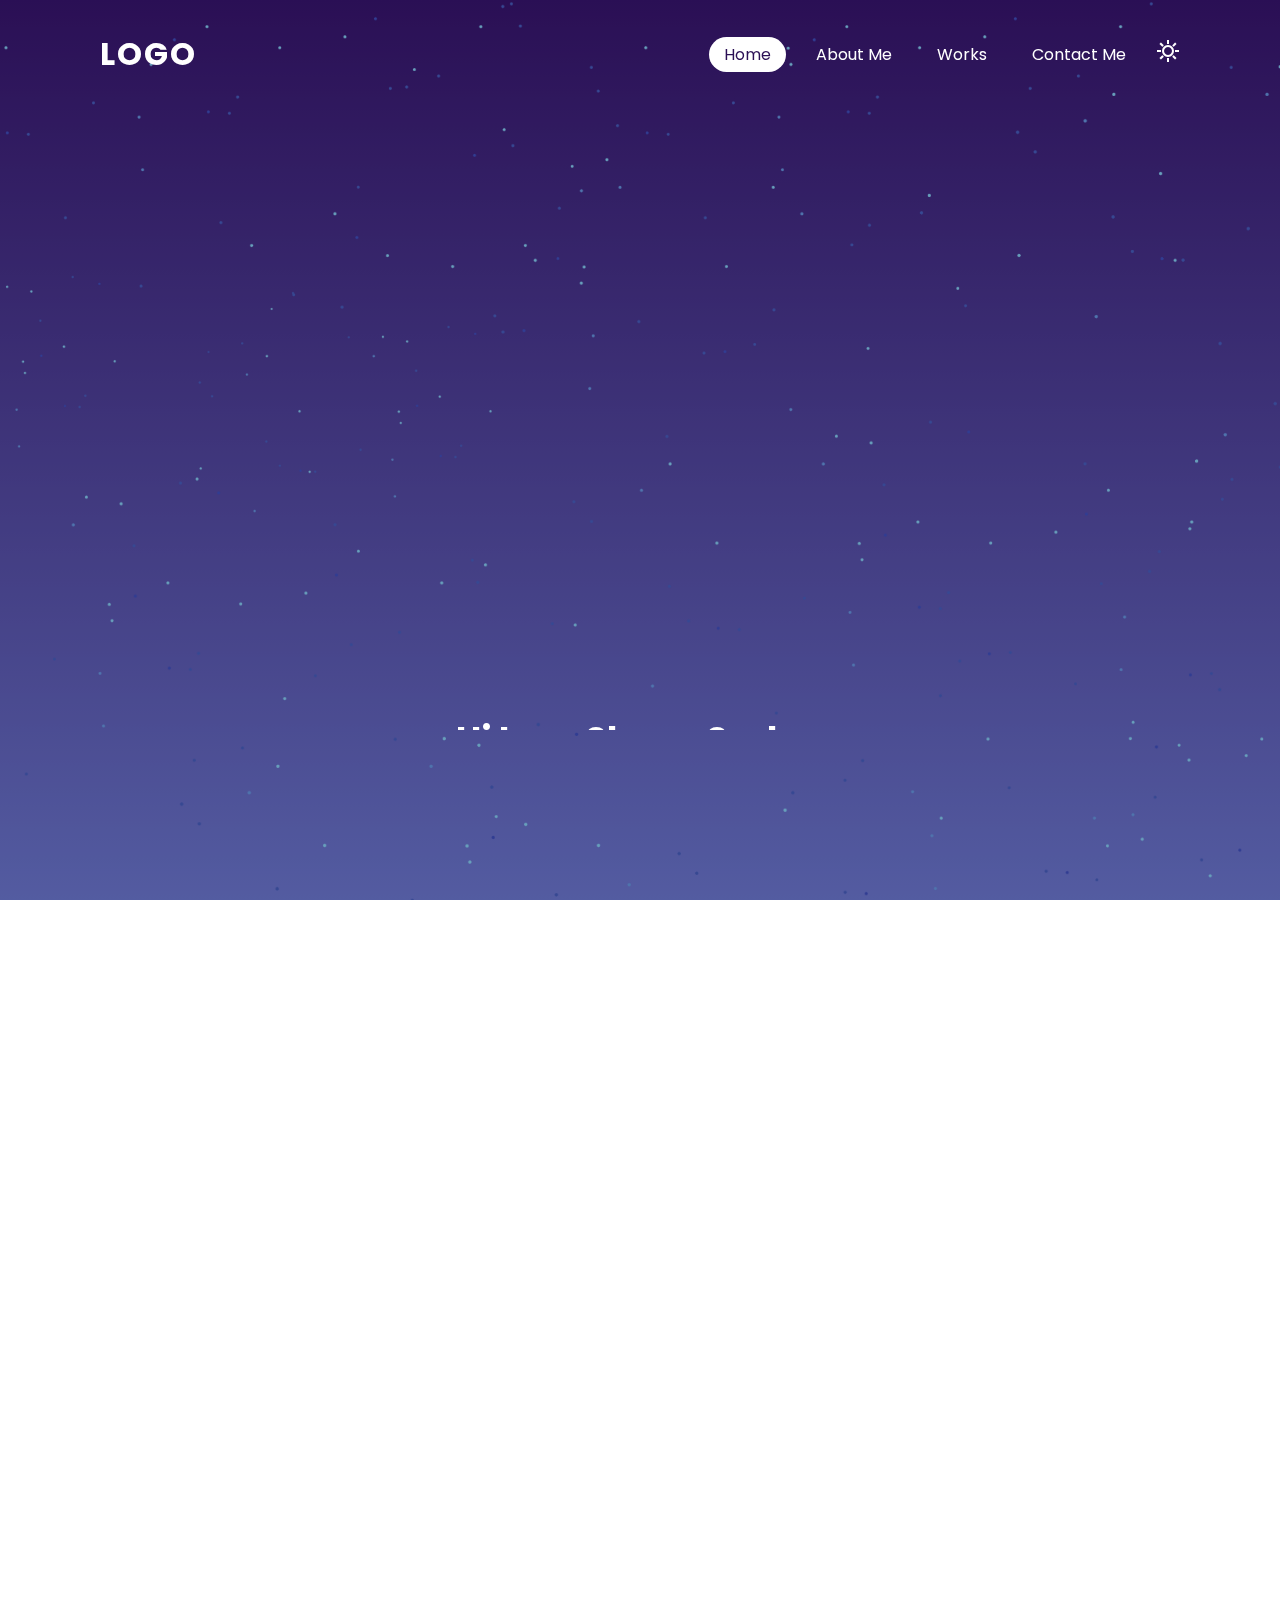
==== index.html @ 3e972405 "_init_()" ====
<!DOCTYPE html>
<html lang="en">

<head>
    <meta charset="UTF-8">
    <meta http-equiv="X-UA-Compatible" content="IE=edge">
    <meta name="viewport" content="width=device-width, initial-scale=1.0">
    <!-- custom css cdn link for sliding switch -->
    <link rel="stylesheet"
        href="https://fonts.googleapis.com/css2?family=Material+Symbols+Outlined:opsz,wght,FILL,GRAD@40,200,1,200" />
    <link rel="stylesheet" href="https://cdnjs.cloudflare.com/ajax/libs/font-awesome/6.2.0/css/all.min.css"
        integrity="sha512-xh6O/CkQoPOWDdYTDqeRdPCVd1SpvCA9XXcUnZS2FmJNp1coAFzvtCN9BmamE+4aHK8yyUHUSCcJHgXloTyT2A=="
        crossorigin="anonymous" referrerpolicy="no-referrer" />
    <link rel="stylesheet" href="css/style.css">
    <title>Portfolio</title>
</head>

<body class="dark">
    <!-- Navigation__Part -->

    <header>
        <a href="" class="logo">Logo</a>



        <nav>
            <ul>
                <li><a href="" class="nav-link active">Home</a></li>
                <li><a href="" class="nav-link">About Me</a></li>
                <li><a href="" class="nav-link">Works</a></li>
                <li><a href="pages/contact.html" class="nav-link">Contact Me</a></li>
                <li><span class="material-symbols-outlined light"">sunny</span>
                </li>
            </ul>
        </nav>
    </header>

    <!-- Main Section -->
    <main>
        <section id="main">
            <div class="name">
                <h1 class="myname">Hi I am Shuvo Sarker</h1>
                <h2 class="designation" style="font-size: 0.9em;"><i>Front-End Web developer, UI/UX designer</i></h2>
            </div>

        </section>

        <section></section>


    </main>


</body>
<script src="https://cdnjs.cloudflare.com/ajax/libs/jquery/3.6.1/jquery.min.js"
    integrity="sha512-aVKKRRi/Q/YV+4mjoKBsE4x3H+BkegoM/em46NNlCqNTmUYADjBbeNefNxYV7giUp0VxICtqdrbqU7iVaeZNXA=="
    crossorigin="anonymous" referrerpolicy="no-referrer"></script>
<script defer src="js/main.js"></script>
<script>
    $(window).scroll(function(){
        if (window.scrollY > 10 ){
            $('h1.myname').css('transform','translateY(0px)')
        }
        if(window.scrollY > 50){
            $('h2.designation').css('transform','translateY(0px)')
        }
        if(window.scrollY < 50){
            $('h2.designation').css('transform','translateY(300px)')
        }
        if (window.scrollY < 10 ){
            $('h1.myname').css('transform','translateY(300px)')
        }
    })
</script>

</html>
---- css/style.css ----
@import url('https://fonts.googleapis.com/css2?family=Inter:wght@300&family=Playfair+Display:wght@700&family=Poppins:wght@100;300;400;500;600;700;900&family=Roboto+Mono:wght@600&display=swap');

* {
    margin: 0;
    padding: 0;
    box-sizing: border-box;
    font-family: 'Poppins', sans-serif;

}

:root {
    --color_dark: #2b1055;
    --color_light: #7597de;
    --color_white: #fff;
}

html {
    scroll-behavior: smooth;
}

body{
    min-height: 100vh;
}

body.dark {   
    
    background:url(../img/stars.png) ,linear-gradient(#2b1055, #6f8fd4);
    background-repeat: no-repeat;
    background-origin: border-box;
    background-size: cover;
    background-position: top;
    background-attachment: fixed;

}
body.dark::after {
    content: " ";
    position: fixed;
    top: 0;
    left: 0;
    width: 100%;
    height: 100%;
    background: #2b1055 !important;
    z-index: 2;
    opacity: 0.4;
}
body.light{
    background: url(../img/birds2.png), url(../img/birds.png), url(../img/birds3.png), linear-gradient(#e15605, rgb(254, 195, 19));
    background-repeat:no-repeat;
    background-attachment: fixed;
    background-size: 280px, 150px, 200px,auto;
    background-position: center 69vh, left top, right top,top;
}

body.light::after {
    content: " ";
    position: fixed;
    top: 0;
    left: 0;
    width: 100%;
    height: 100%;
    background: rgb(32 16 1 / 20%) !important;
    z-index: 2;
    opacity: 0.4;
}
header {
    position: fixed;
    top: 0;
    left: 0;
    width: 100%;
    padding: 30px 100px;
    display: flex;
    justify-content: space-between;
    align-items: center;
    transition: 0.6s;
    z-index: 1000000;

}

header .logo {
    color: #fff;
    text-decoration: none;
    text-transform: uppercase;
    font-weight: 700;
    letter-spacing: 2px;
    font-size: 2em;
}

header .switch {
    transform: scale(0.8);
    margin-left: 15px;
}

header input:checked+.slider {
    background-color: #1b0839;
}

header ul {
    display: flex;
    justify-content: center;
    align-items: center;

}

header ul li {
    list-style: none;
    margin-left: 15px;
}

header ul li a {
    color: #fff;
    text-decoration: none;
    padding: 6px 15px;
    border-radius: 20px;
    text-align: center;
}

header ul li span{
    color: #fff;
    cursor: pointer;
    transition: 0.5s;
    user-select: none;
}
header ul li span:hover{
    transform: rotate(360deg);
    
}
header ul li span.light:hover{
    color: rgb(255, 230, 0);
}
header ul li span.dark:hover{
    color: #2a026a;
}

header ul li a:hover,
header ul li a.active {
    background: #fff;
    color: var(--color_dark);
}

section{
    position: relative;
    padding: 100px;
    width: 100%;
    height: 100vh;
}
section#main{
    display: flex;
    justify-content: center;
    align-items: center;
}
section#main div.name{
    width: 60%;
    height: 80%;
    display: flex;
    flex-direction: column;
    justify-content: center;
    align-items: center;
    z-index: 1000;
    overflow: hidden;
}
div.name  h1.myname, h2.designation{
    color: #fff;
    font-size: 2.2em;
    transition: 1s;
    transform: translateY(300px);
}
div.name
div.part{
    height: 100vh;
}
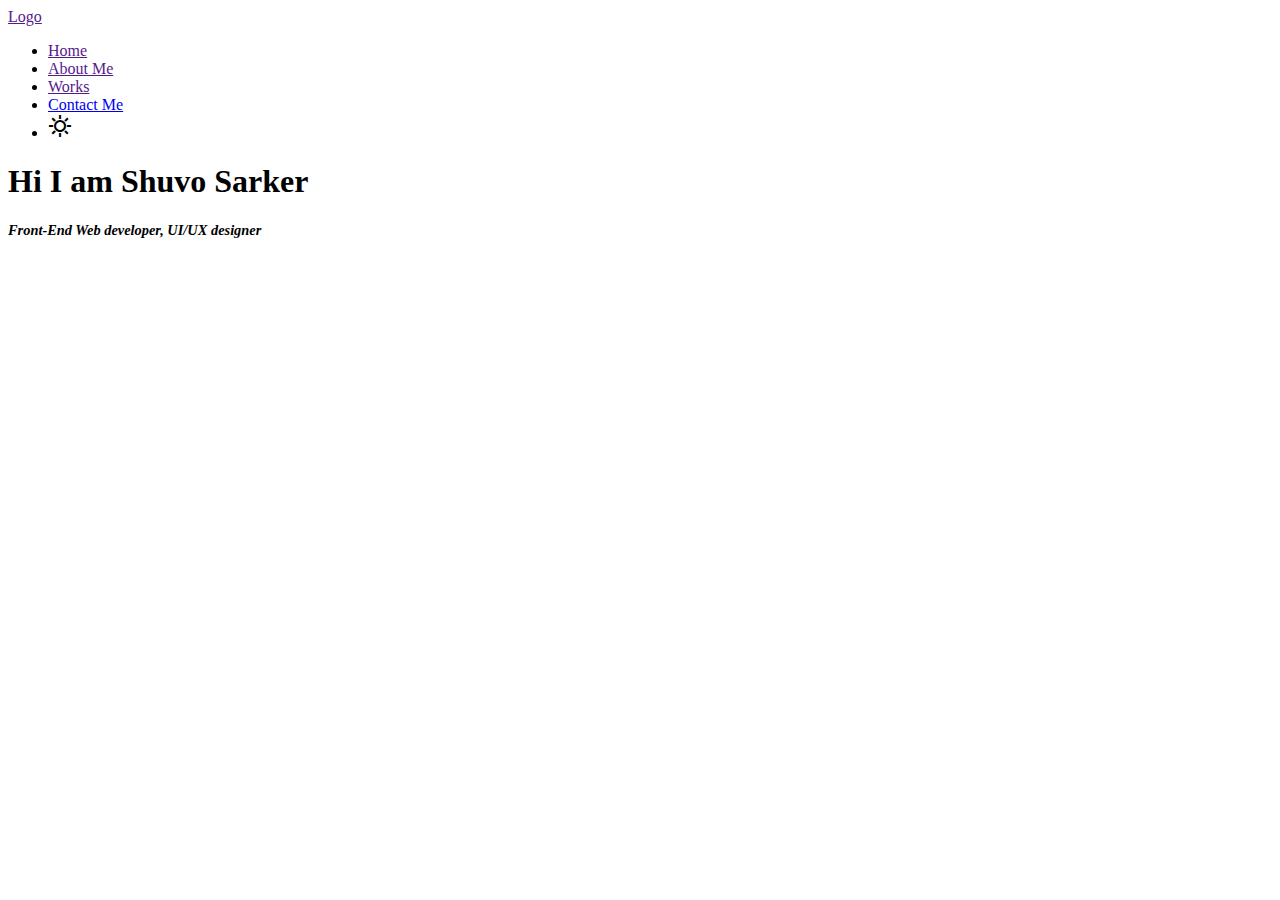
==== commit b1397eda: "a" ====
--- a/index.html
+++ b/index.html
@@ -11,7 +11,7 @@
     <link rel="stylesheet" href="https://cdnjs.cloudflare.com/ajax/libs/font-awesome/6.2.0/css/all.min.css"
         integrity="sha512-xh6O/CkQoPOWDdYTDqeRdPCVd1SpvCA9XXcUnZS2FmJNp1coAFzvtCN9BmamE+4aHK8yyUHUSCcJHgXloTyT2A=="
         crossorigin="anonymous" referrerpolicy="no-referrer" />
-    <link rel="stylesheet" href="css/style.css">
+    <link rel="stylesheet" href="/portfolio/css/style.css">
     <title>Portfolio</title>
 </head>
 
@@ -55,7 +55,7 @@
 <script src="https://cdnjs.cloudflare.com/ajax/libs/jquery/3.6.1/jquery.min.js"
     integrity="sha512-aVKKRRi/Q/YV+4mjoKBsE4x3H+BkegoM/em46NNlCqNTmUYADjBbeNefNxYV7giUp0VxICtqdrbqU7iVaeZNXA=="
     crossorigin="anonymous" referrerpolicy="no-referrer"></script>
-<script defer src="js/main.js"></script>
+<script defer src="/portfolio/js/main.js"></script>
 <script>
     $(window).scroll(function(){
         if (window.scrollY > 10 ){
@@ -73,4 +73,4 @@
     })
 </script>
 
-</html>+</html>
